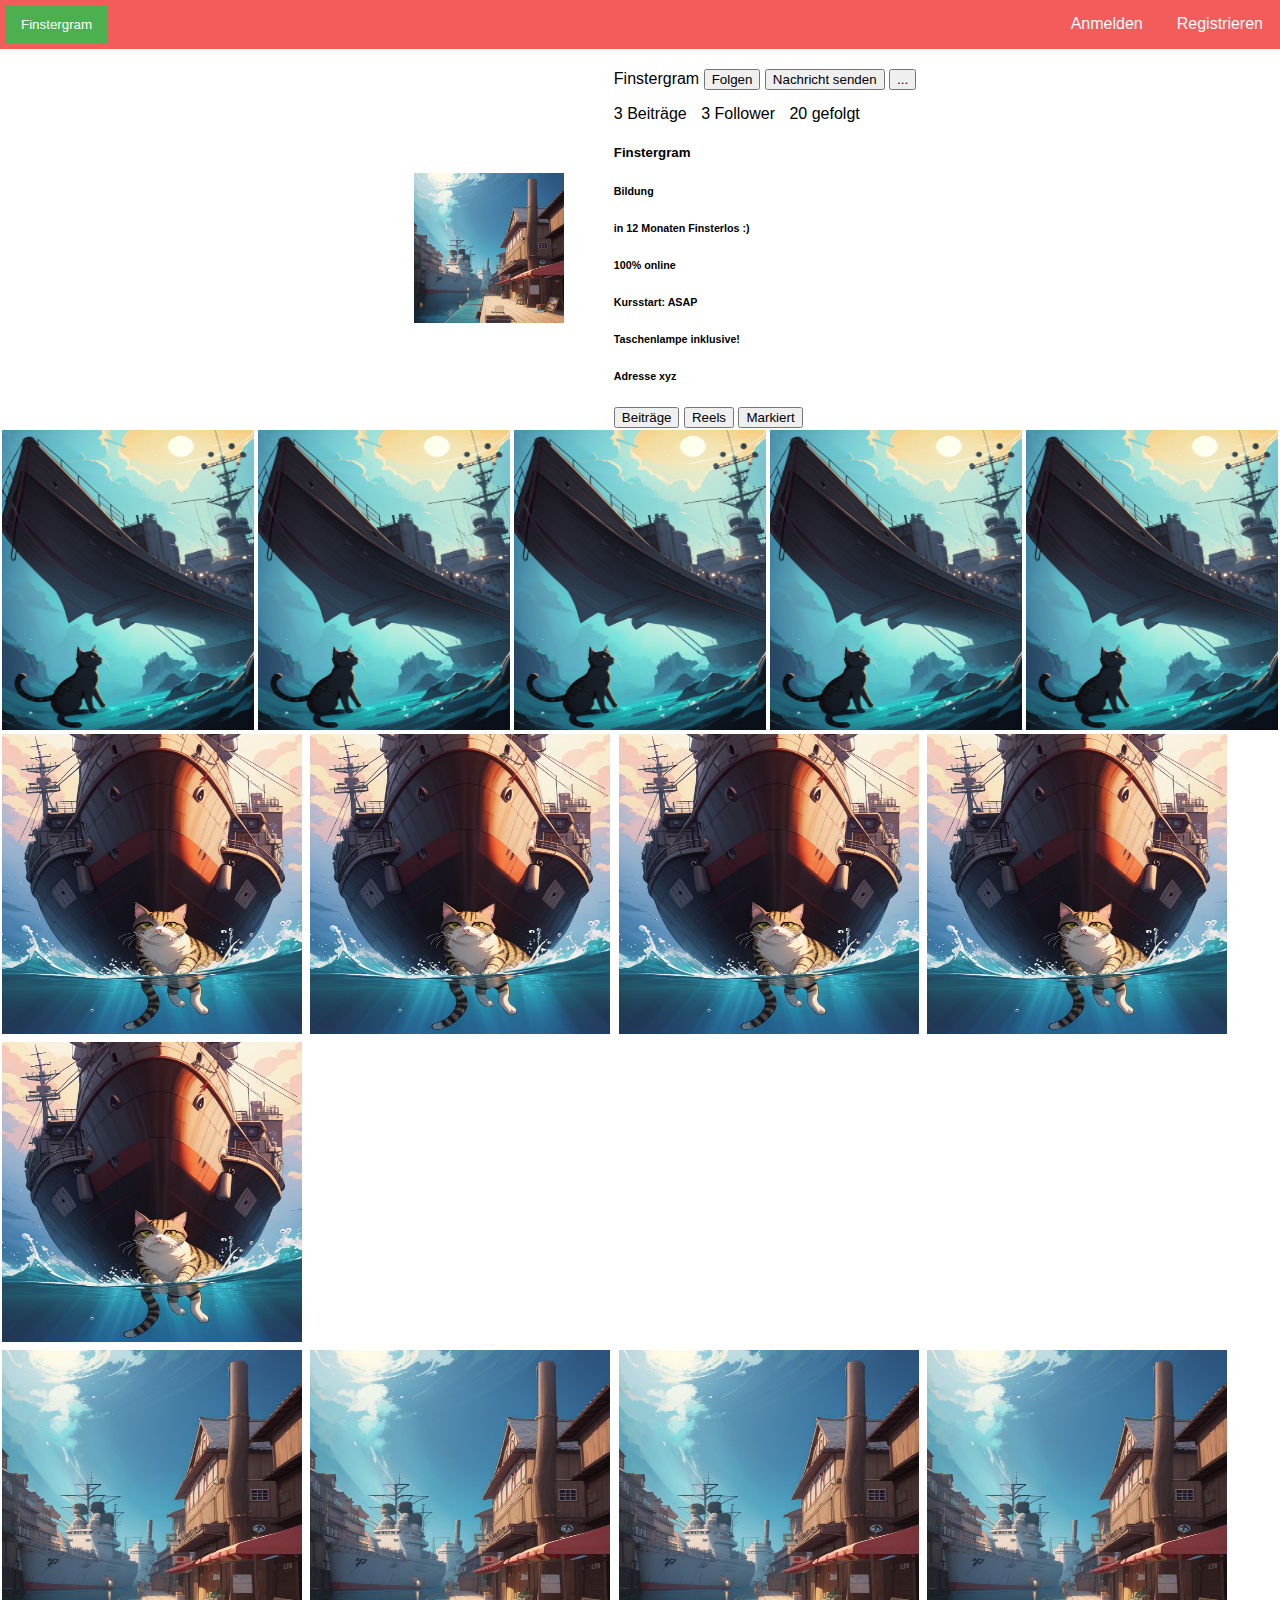
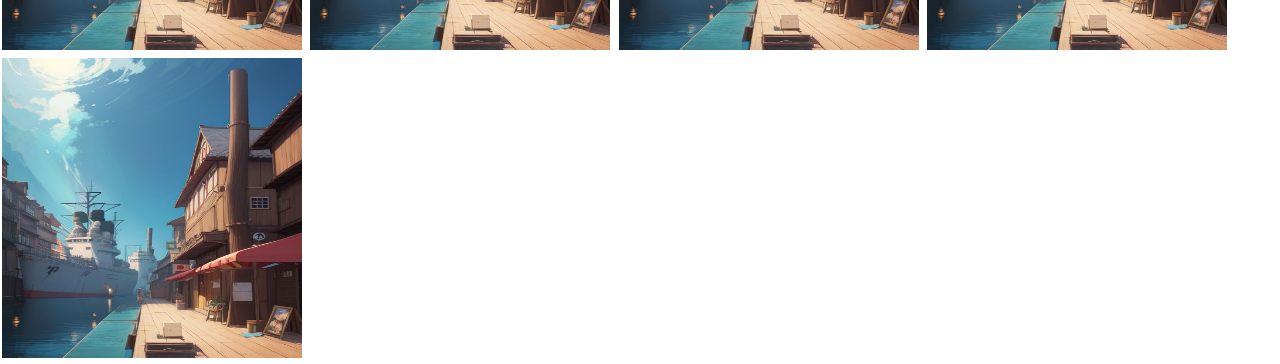
==== index.html @ 64b05e0b "change" ====
<!DOCTYPE html>
<html lang="de">
<head>
  <meta charset="UTF-8">
  <meta name="viewport" content="width=device-width, initial-scale=1.0">
  <link rel="stylesheet" href="styles.css">
  <link rel="stylesheet" href="variables.css">
</head>
<body>
<div class="navbar">
  <button>Finstergram</button>
  <a href="#">Registrieren</a>
  <a href="#">Anmelden</a>
</div>

</body>
</html>
<div class="flexbox">
  <div class="profil"> 
      <div class="profil-bild">
          <img class="profil-bild-img" src="./jfif/cat2.jfif">
      </div>
      <div class="profil-kram">
          <div class="profil-info">
              <label> Finstergram</label>
              <button> Folgen </button>
              <button> Nachricht senden </button>
              <button> ... </button>
          </div>
          <div class="profil-stats">
              <label class="stat"> 3 Beiträge </label>
              <label class="stat"> 3 Follower </label>
              <label class="stat"> 20 gefolgt </label>
          </div>
          <div class="profil-bio">
              <h5>Finstergram</h5>
              <h6>Bildung</h6>
              <h6>in 12 Monaten Finsterlos :)</h6>
              <h6>100% online</h6>
              <h6>Kursstart: ASAP</h6>
              <h6>Taschenlampe inklusive!</h6>
              <h6>Adresse xyz</h6>
          </div>
          <div class="links">
            <button> Beiträge</button>
            <button> Reels </button>
            <button> Markiert </button>
          </div>
      </div>
  </div>
</div>

<div>
  <div class="gallery">
   
        <img class="gallery-img" src="./jfif/cat0.jfif">
        <img class="gallery-img" src="./jfif/cat0.jfif">
        <img class="gallery-img" src="./jfif/cat0.jfif">
        <img class="gallery-img" src="./jfif/cat0.jfif">
        <img class="gallery-img" src="./jfif/cat0.jfif">
    </div>
   
        <img class="gallery-img" src="./jfif/cat1.jfif">
        <img class="gallery-img" src="./jfif/cat1.jfif">
        <img class="gallery-img" src="./jfif/cat1.jfif">
        <img class="gallery-img" src="./jfif/cat1.jfif">
        <img class="gallery-img" src="./jfif/cat1.jfif">
    </div>
   
        <img class="gallery-img" src="./jfif/cat2.jfif">
        <img class="gallery-img" src="./jfif/cat2.jfif">
        <img class="gallery-img" src="./jfif/cat2.jfif">
        <img class="gallery-img" src="./jfif/cat2.jfif">
        <img class="gallery-img" src="./jfif/cat2.jfif">
    </div>
</div>
</body>
</html>
---- styles.css ----
body {
    margin: 0;
    font-family: Arial, sans-serif;
    }
  
  .navbar {
    background-color: #f45c5c;
    overflow: hidden;
  }
  
  .navbar a, .navbar button {
    float: right;
    display: block;
    color: white;
    text-align: center;
    padding: 10px 12px;
    margin: 5px;
    text-decoration: none;
  }
  
  .navbar a:hover, .navbar button:hover {
    background-color: #ffffff;
    color: black;
  }
  
  .navbar button {
    float: left;
    background-color: #4CAF50;
    border: none;
    cursor: pointer;
    padding: 12px 16px;
  }

  .profil {
    display: flex;
    min-width: 500px;
    height: 100%;
    margin-top: 20px;
  }
  
.profil-kram {
    width: 100%;
}

.profil-bild {
    display: flex;
    justify-content: center;
    align-items: center;
   padding: 50px
}

.profil-bild-img {
    height: 150px;
    width: 150px;
}

.profil-stats {
    margin-top: 15px;
 
}
 
.flexbox {
  display:flex;
  justify-content: center;
}

.stat{
  margin-right: 10px;
}

.gallery{
  background-color: #ffffff;
  display:flex;
  justify-content: center;
}

.gallery-img{
  width: 300px;
  height: 300px;
  margin: 2px;
}

@media screen and (max-width: 1000px) {
  .navbar {
    padding: 10px;
    background-color: var(--secondary-color);
  }
}

@media screen and (max-width: 1000px) {
  .profil-bild-img {
    height: 50px;
    width: 50px;
  }
}

@media screen and (max-width: 1000px) {
  .gallery-img {
    height: 50px;
    width: 50px;
  }
}
---- variables.css ----
:root {
    --primary-color: red;
    --secondary-color: #2ecc71;
    --background-color: #ecf0f1;
  }
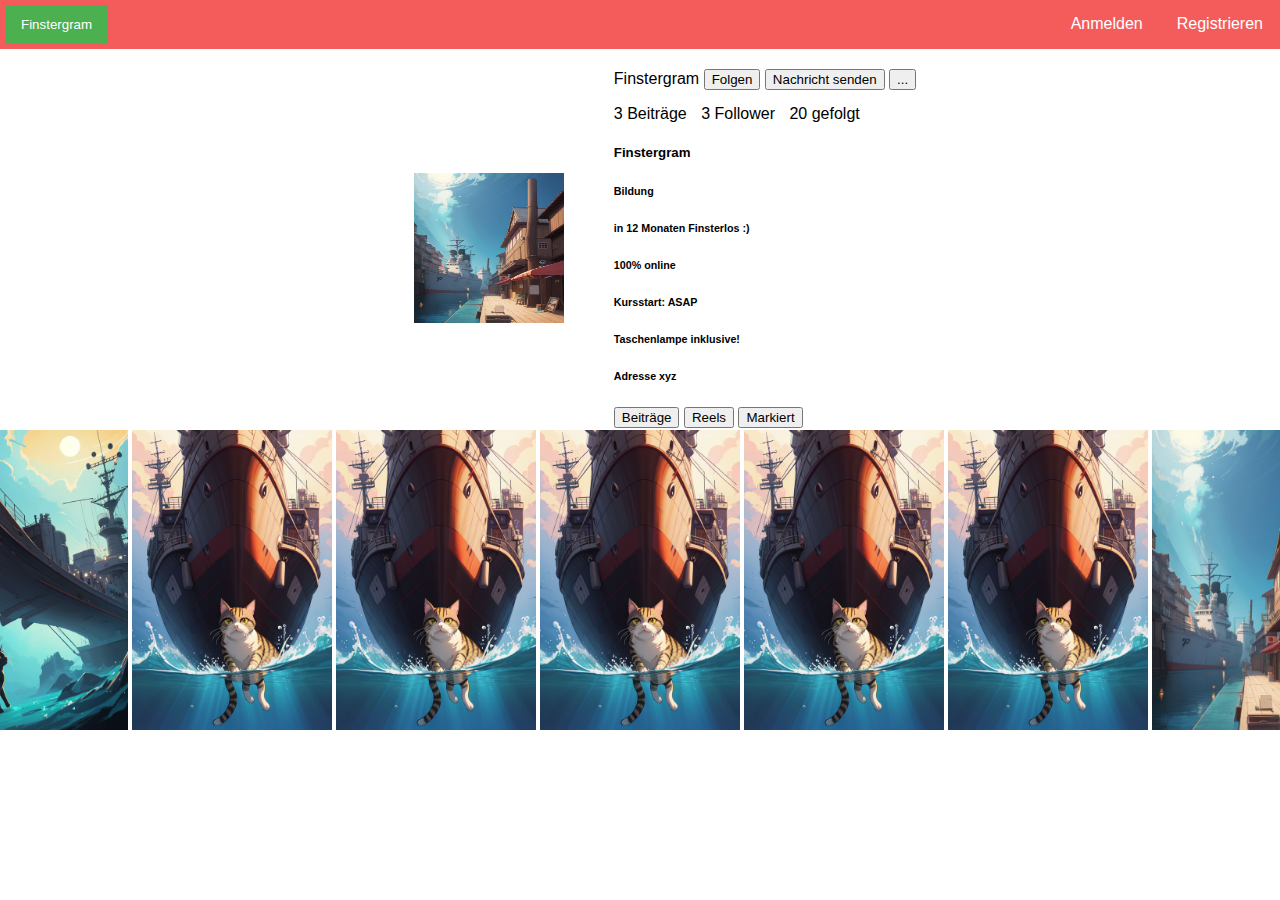
==== commit da1bd50e: "change" ====
--- a/index.html
+++ b/index.html
@@ -58,15 +58,11 @@
         <img class="gallery-img" src="./jfif/cat0.jfif">
         <img class="gallery-img" src="./jfif/cat0.jfif">
         <img class="gallery-img" src="./jfif/cat0.jfif">
-    </div>
-   
         <img class="gallery-img" src="./jfif/cat1.jfif">
         <img class="gallery-img" src="./jfif/cat1.jfif">
         <img class="gallery-img" src="./jfif/cat1.jfif">
         <img class="gallery-img" src="./jfif/cat1.jfif">
         <img class="gallery-img" src="./jfif/cat1.jfif">
-    </div>
-   
         <img class="gallery-img" src="./jfif/cat2.jfif">
         <img class="gallery-img" src="./jfif/cat2.jfif">
         <img class="gallery-img" src="./jfif/cat2.jfif">
--- a/styles.css
+++ b/styles.css
@@ -96,7 +96,7 @@
 
 @media screen and (max-width: 1000px) {
   .gallery-img {
-    height: 50px;
-    width: 50px;
+    height: 10%;
+    width: 10%;
   }
 }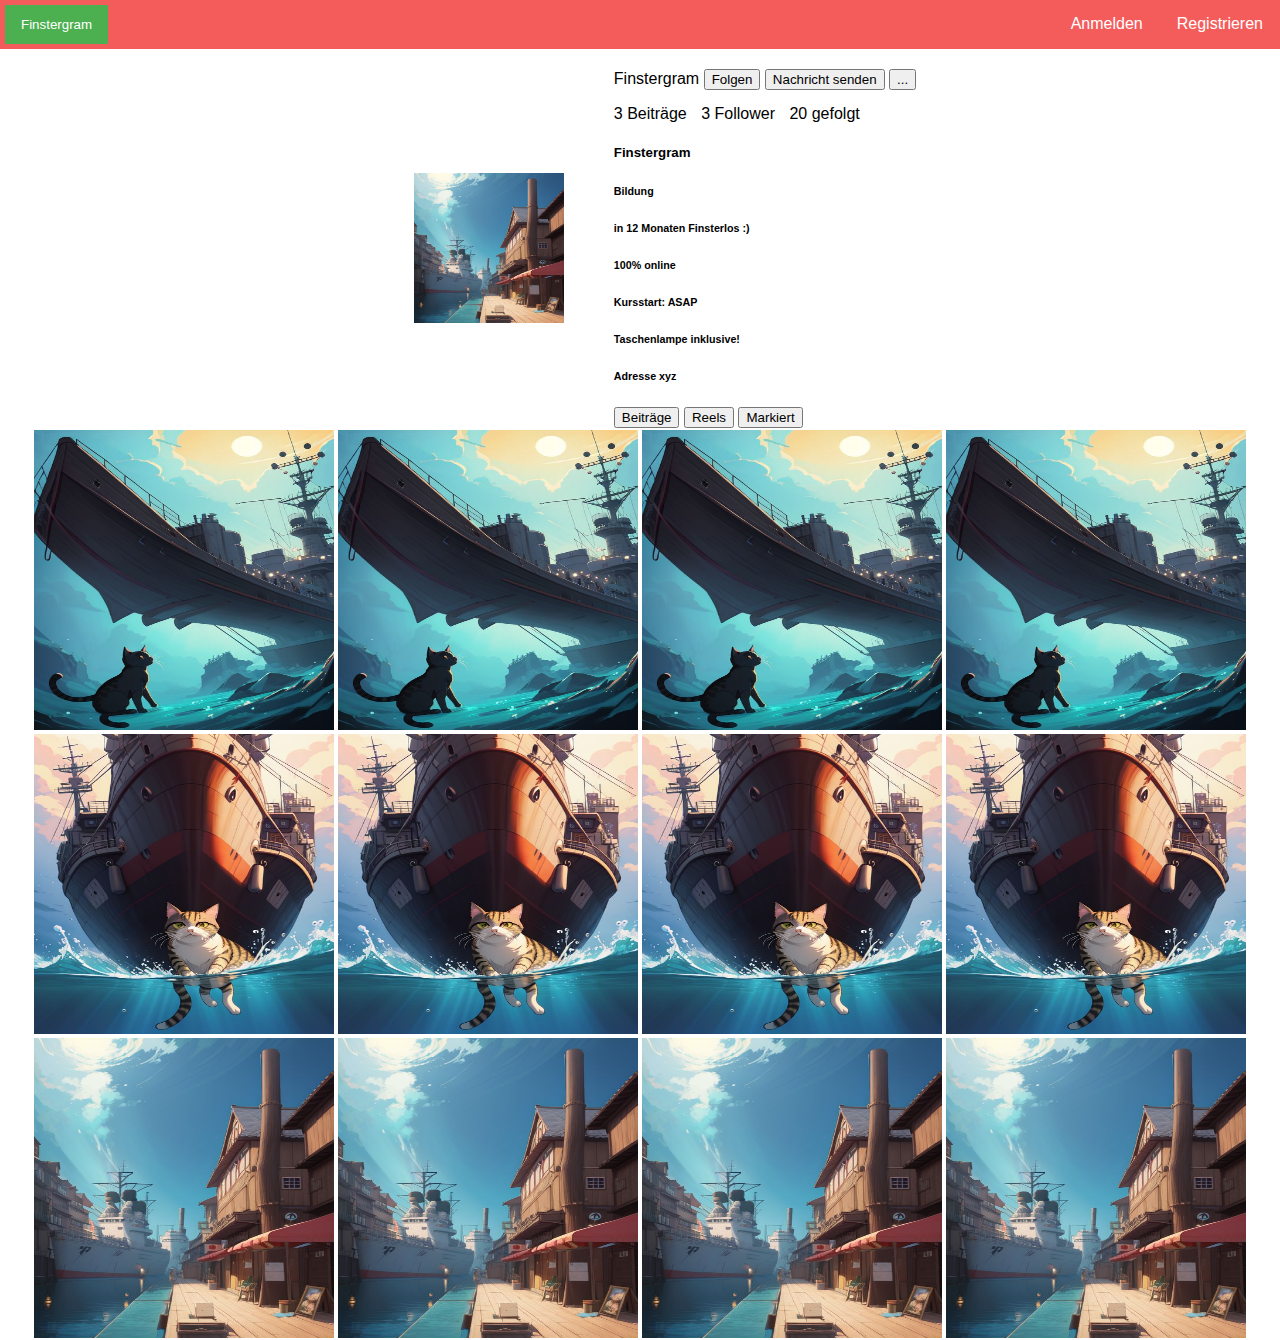
==== commit b6f04b7b: "change" ====
--- a/index.html
+++ b/index.html
@@ -12,6 +12,18 @@
   <a href="#">Registrieren</a>
   <a href="#">Anmelden</a>
 </div>
+<script>
+  // Funktion, um auf die login.html Seite zu navigieren
+  function goToLogin() {
+      window.location.href = "login.html";
+  }
+
+  // Funktion, um auf die signup.html Seite zu navigieren
+  function goToSignup() {
+      window.location.href = "signup.html";
+  }
+</script>
+
 
 </body>
 </html>
@@ -52,8 +64,6 @@
 
 <div>
   <div class="gallery">
-   
-        <img class="gallery-img" src="./jfif/cat0.jfif">
         <img class="gallery-img" src="./jfif/cat0.jfif">
         <img class="gallery-img" src="./jfif/cat0.jfif">
         <img class="gallery-img" src="./jfif/cat0.jfif">
@@ -62,8 +72,6 @@
         <img class="gallery-img" src="./jfif/cat1.jfif">
         <img class="gallery-img" src="./jfif/cat1.jfif">
         <img class="gallery-img" src="./jfif/cat1.jfif">
-        <img class="gallery-img" src="./jfif/cat1.jfif">
-        <img class="gallery-img" src="./jfif/cat2.jfif">
         <img class="gallery-img" src="./jfif/cat2.jfif">
         <img class="gallery-img" src="./jfif/cat2.jfif">
         <img class="gallery-img" src="./jfif/cat2.jfif">
--- a/styles.css
+++ b/styles.css
@@ -72,6 +72,7 @@
   background-color: #ffffff;
   display:flex;
   justify-content: center;
+  flex-wrap: wrap;
 }
 
 .gallery-img{
